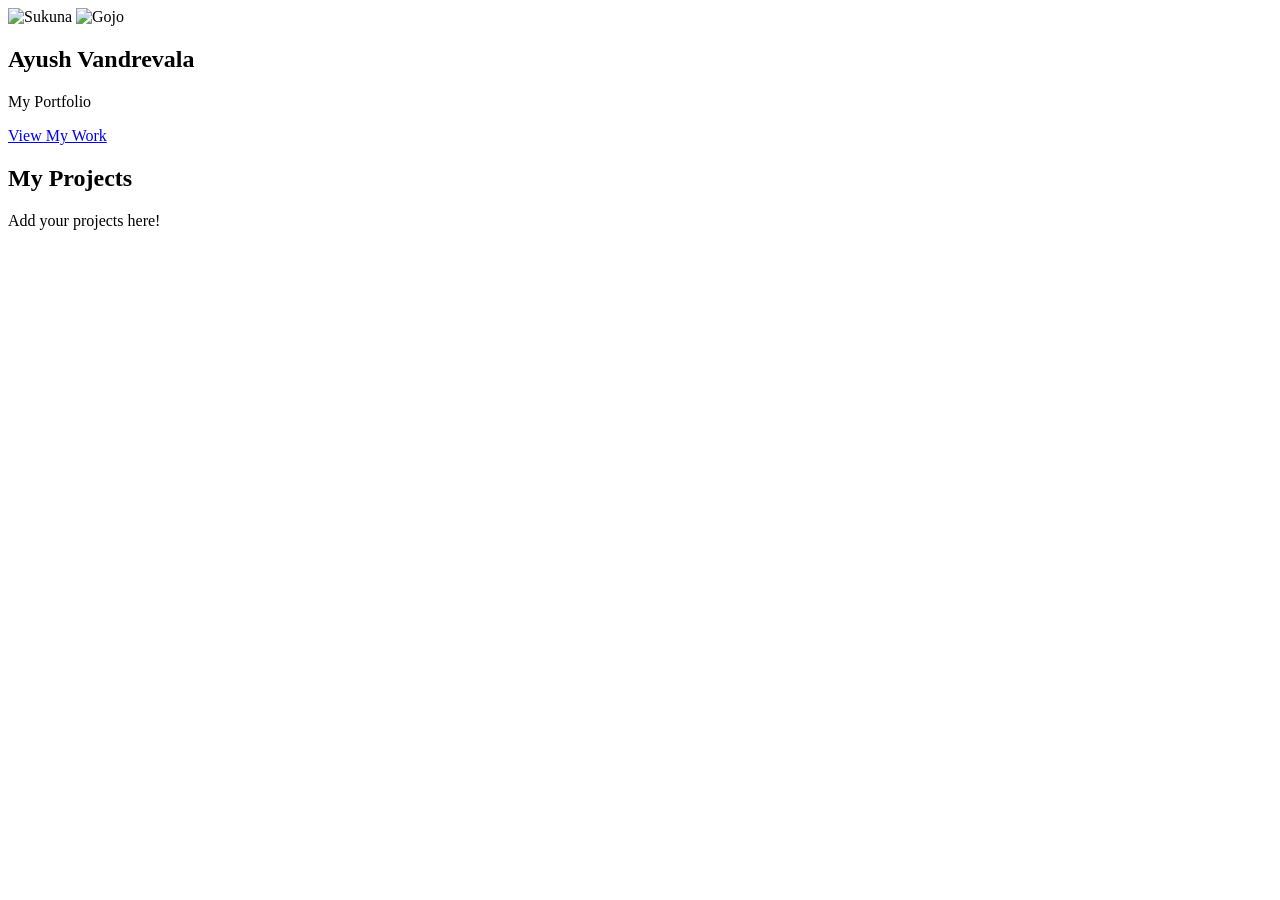
==== index.html @ 6119106b "Create index.html" ====
<!DOCTYPE html>
<html lang="en">
<head>
  <meta charset="UTF-8">
  <meta name="viewport" content="width=device-width, initial-scale=1.0">
  <title>Ayush Vandrevala Portfolio</title>
  <link rel="stylesheet" href="style.css">
</head>
<body>

  <main class="hero">
    <div class="overlay"></div>

    <img src="images/sukuna.png" alt="Sukuna" class="character sukuna">
    <img src="images/gojo.png" alt="Gojo" class="character gojo">

    <section class="center-content">
      <h1>Ayush Vandrevala</h1>
      <p>My Portfolio</p>
      <a href="#projects" class="btn">View My Work</a>
    </section>
  </main>

  <section id="projects" class="projects">
    <h2>My Projects</h2>
    <p>Add your projects here!</p>
  </section>

</body>
</html>
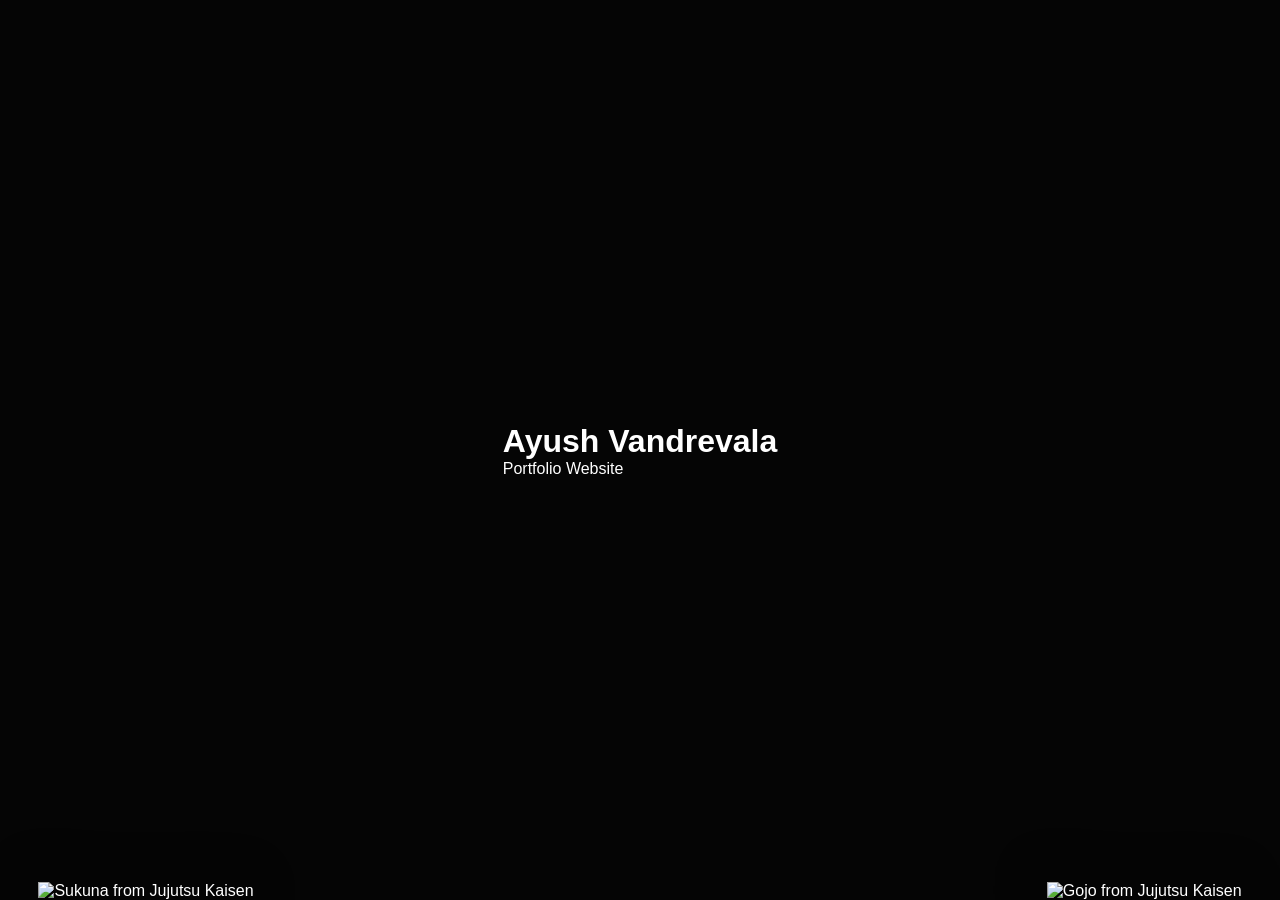
==== commit 8bc99d9a: "Update index.html" ====
--- a/index.html
+++ b/index.html
@@ -8,23 +8,21 @@
 </head>
 <body>
 
-  <main class="hero">
-    <div class="overlay"></div>
+  <div class="hero">
+    <div class="dark-overlay"></div>
 
-    <img src="images/sukuna.png" alt="Sukuna" class="character sukuna">
-    <img src="images/gojo.png" alt="Gojo" class="character gojo">
+    <!-- Sukuna picture on the left -->
+    <img src="images/sukuna.png" alt="Sukuna from Jujutsu Kaisen" class="character sukuna">
 
-    <section class="center-content">
+    <!-- Gojo picture on the right -->
+    <img src="images/gojo.png" alt="Gojo from Jujutsu Kaisen" class="character gojo">
+
+    <!-- Your name in the middle -->
+    <div class="name-box">
       <h1>Ayush Vandrevala</h1>
-      <p>My Portfolio</p>
-      <a href="#projects" class="btn">View My Work</a>
-    </section>
-  </main>
-
-  <section id="projects" class="projects">
-    <h2>My Projects</h2>
-    <p>Add your projects here!</p>
-  </section>
+      <p>Portfolio Website</p>
+    </div>
+  </div>
 
 </body>
 </html>
--- a/style.css
+++ b/style.css
@@ -0,0 +1,126 @@
+* {
+  margin: 0;
+  padding: 0;
+  box-sizing: border-box;
+}
+
+body {
+  font-family: Arial, Helvetica, sans-serif;
+  color: white;
+  background-color: #050505;
+}
+
+/* Main hero section */
+.hero {
+  position: relative;
+  min-height: 100vh;
+  overflow: hidden;
+
+  background-image: url("images/shinjuku-bg.jpg");
+  background-size: cover;
+  background-position: center;
+  background-repeat: no-repeat;
+
+  display: flex;
+  justify-content: center;
+  align-items: center;
+}
+
+/* Dark layer so the text is easier to read */
+.overlay {
+  position: absolute;
+  inset: 0;
+  background: rgba(0, 0, 0, 0.55);
+  z-index: 1;
+}
+
+/* Characters */
+.character {
+  position: absolute;
+  bottom: 0;
+  max-height: 85vh;
+  z-index: 2;
+  filter: drop-shadow(0 0 25px rgba(0, 0, 0, 0.9));
+}
+
+.sukuna {
+  left: 3%;
+}
+
+.gojo {
+  right: 3%;
+}
+
+/* Center name area */
+.center-content {
+  position: relative;
+  z-index: 3;
+  text-align: center;
+  padding: 30px;
+  border-radius: 20px;
+  background: rgba(0, 0, 0, 0.35);
+  backdrop-filter: blur(6px);
+  box-shadow: 0 0 30px rgba(255, 255, 255, 0.15);
+}
+
+.center-content h1 {
+  font-size: clamp(2.5rem, 7vw, 6rem);
+  letter-spacing: 3px;
+  text-transform: uppercase;
+  text-shadow: 0 0 15px #ffffff, 0 0 30px #5b9dff;
+}
+
+.center-content p {
+  margin-top: 10px;
+  font-size: 1.4rem;
+  color: #ddd;
+}
+
+.btn {
+  display: inline-block;
+  margin-top: 25px;
+  padding: 12px 25px;
+  color: white;
+  text-decoration: none;
+  border: 2px solid white;
+  border-radius: 30px;
+  transition: 0.3s;
+}
+
+.btn:hover {
+  background: white;
+  color: black;
+}
+
+/* Projects section */
+.projects {
+  min-height: 50vh;
+  padding: 60px 20px;
+  text-align: center;
+  background: #0b0b0b;
+}
+
+.projects h2 {
+  font-size: 2.5rem;
+  margin-bottom: 20px;
+}
+
+/* Makes it work better on phones */
+@media (max-width: 800px) {
+  .character {
+    opacity: 0.45;
+    max-height: 70vh;
+  }
+
+  .sukuna {
+    left: -25%;
+  }
+
+  .gojo {
+    right: -25%;
+  }
+
+  .center-content {
+    width: 85%;
+  }
+}
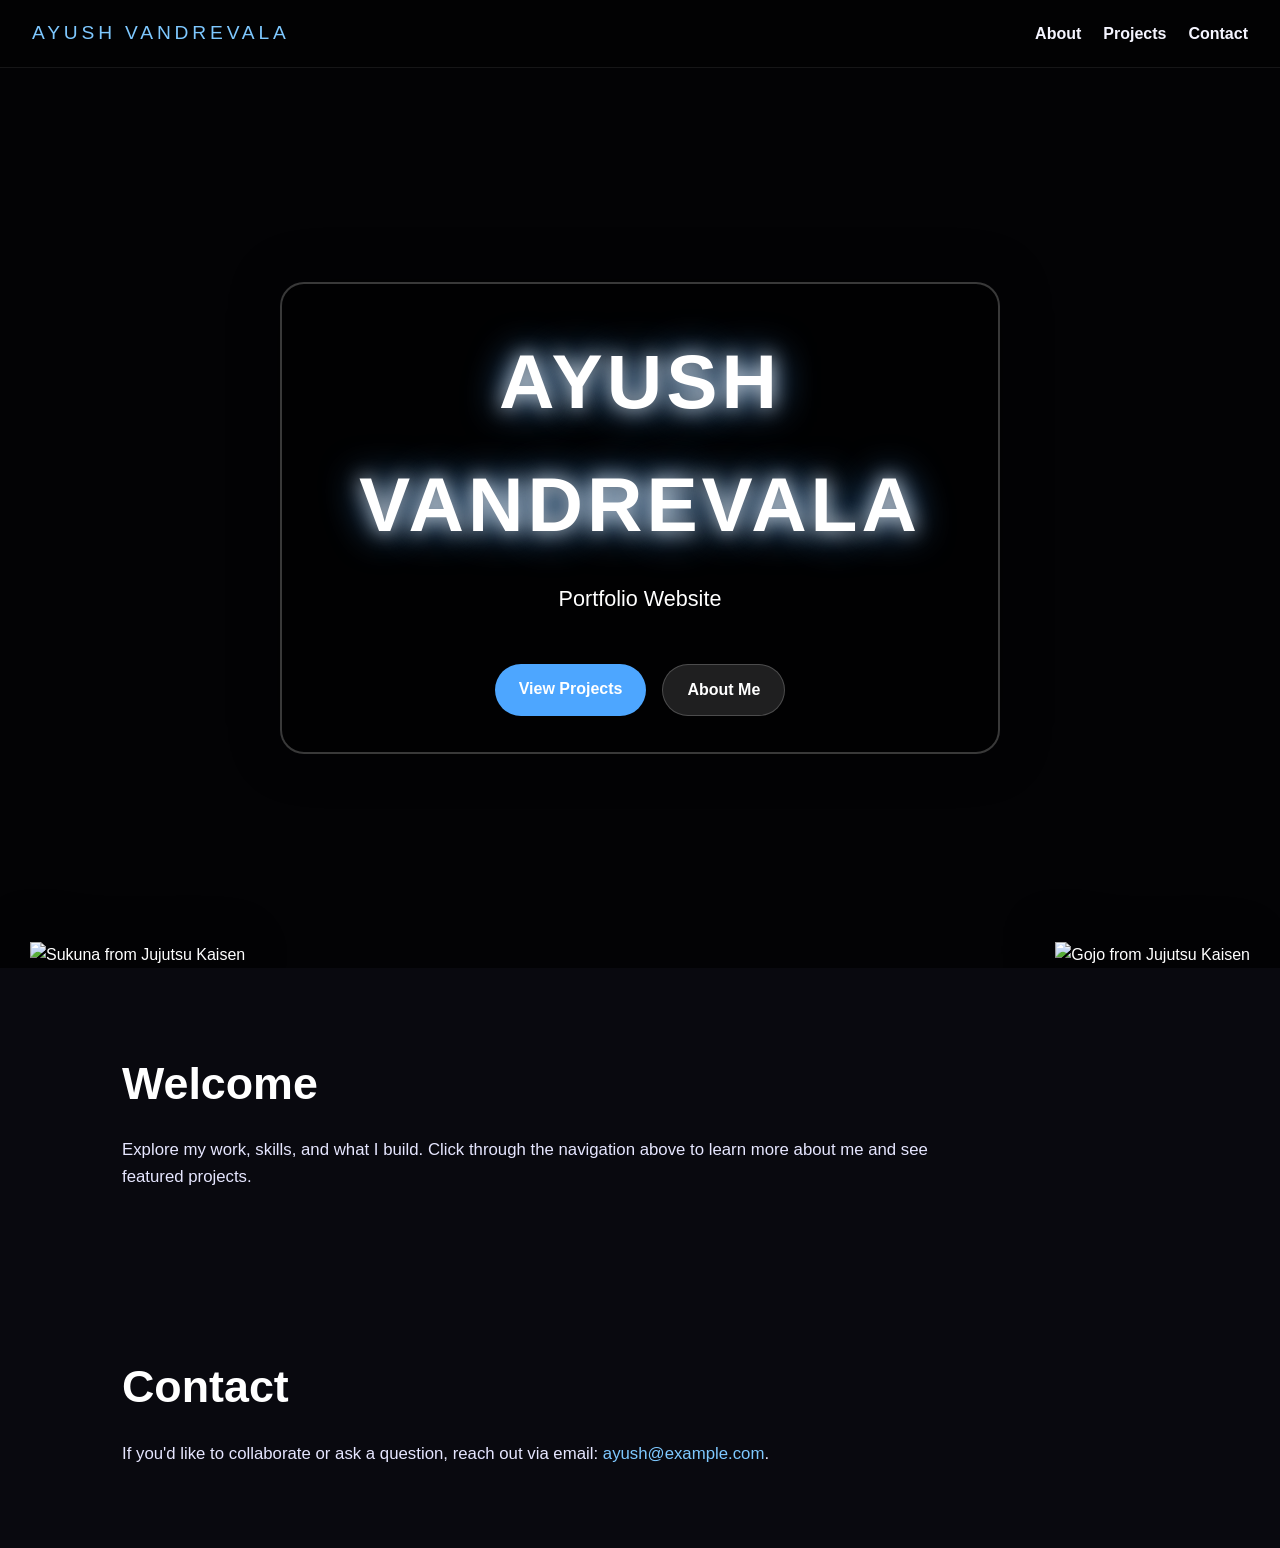
==== commit 4a4df618: "hh" ====
--- a/index.html
+++ b/index.html
@@ -7,22 +7,41 @@
   <link rel="stylesheet" href="style.css">
 </head>
 <body>
+  <header class="site-header">
+    <a class="logo" href="index.html">Ayush Vandrevala</a>
+    <nav class="site-nav">
+      <a href="about.html">About</a>
+      <a href="projects.html">Projects</a>
+      <a href="#contact">Contact</a>
+    </nav>
+  </header>
 
-  <div class="hero">
-    <div class="dark-overlay"></div>
+  <main>
+    <section class="hero">
+      <div class="dark-overlay"></div>
 
-    <!-- Sukuna picture on the left -->
-    <img src="images/sukuna.png" alt="Sukuna from Jujutsu Kaisen" class="character sukuna">
+      <img src="sukuna.png" alt="Sukuna from Jujutsu Kaisen" class="character sukuna">
+      <img src="gojo.png" alt="Gojo from Jujutsu Kaisen" class="character gojo">
 
-    <!-- Gojo picture on the right -->
-    <img src="images/gojo.png" alt="Gojo from Jujutsu Kaisen" class="character gojo">
+      <div class="name-box">
+        <h1>Ayush Vandrevala</h1>
+        <p>Portfolio Website</p>
+        <div class="button-group">
+          <a href="projects.html" class="button">View Projects</a>
+          <a href="about.html" class="button button-secondary">About Me</a>
+        </div>
+      </div>
+    </section>
 
-    <!-- Your name in the middle -->
-    <div class="name-box">
-      <h1>Ayush Vandrevala</h1>
-      <p>Portfolio Website</p>
-    </div>
-  </div>
+    <section class="section intro">
+      <h2>Welcome</h2>
+      <p>Explore my work, skills, and what I build. Click through the navigation above to learn more about me and see featured projects.</p>
+    </section>
 
+    <section id="contact" class="section contact-section">
+      <h2>Contact</h2>
+      <p>If you'd like to collaborate or ask a question, reach out via email: <a href="mailto:ayush@example.com">ayush@example.com</a>.</p>
+    </section>
+  </main>
 </body>
 </html>
--- a/style.css
+++ b/style.css
@@ -7,120 +7,229 @@
 body {
   font-family: Arial, Helvetica, sans-serif;
   color: white;
-  background-color: #050505;
-}
-
-/* Main hero section */
+  background: #09090f;
+  line-height: 1.6;
+}
+
+a {
+  color: #7ec8ff;
+  text-decoration: none;
+}
+
+a:hover {
+  text-decoration: underline;
+}
+
+.site-header {
+  position: sticky;
+  top: 0;
+  z-index: 10;
+  display: flex;
+  justify-content: space-between;
+  align-items: center;
+  padding: 18px 32px;
+  background: rgba(0, 0, 0, 0.75);
+  border-bottom: 1px solid rgba(255, 255, 255, 0.08);
+}
+
+.logo {
+  font-size: 1.2rem;
+  letter-spacing: 0.2em;
+  text-transform: uppercase;
+}
+
+.site-nav {
+  display: flex;
+  gap: 22px;
+}
+
+.site-nav a {
+  color: #f5f5ff;
+  font-weight: 600;
+}
+
 .hero {
+  min-height: 100vh;
+  width: 100%;
   position: relative;
-  min-height: 100vh;
   overflow: hidden;
-
-  background-image: url("images/shinjuku-bg.jpg");
+  padding: 40px 20px;
+  display: flex;
+  justify-content: center;
+  align-items: center;
+  background-image: url("shinjuku-bg.jpg");
   background-size: cover;
   background-position: center;
   background-repeat: no-repeat;
-
-  display: flex;
-  justify-content: center;
-  align-items: center;
-}
-
-/* Dark layer so the text is easier to read */
-.overlay {
+}
+
+.dark-overlay {
   position: absolute;
   inset: 0;
-  background: rgba(0, 0, 0, 0.55);
+  background: rgba(0, 0, 0, 0.65);
   z-index: 1;
 }
 
-/* Characters */
 .character {
   position: absolute;
   bottom: 0;
-  max-height: 85vh;
+  max-height: 90vh;
   z-index: 2;
-  filter: drop-shadow(0 0 25px rgba(0, 0, 0, 0.9));
+  filter: drop-shadow(0 0 25px black);
 }
 
 .sukuna {
-  left: 3%;
+  left: 30px;
 }
 
 .gojo {
-  right: 3%;
-}
-
-/* Center name area */
-.center-content {
+  right: 30px;
+}
+
+.name-box {
   position: relative;
   z-index: 3;
   text-align: center;
-  padding: 30px;
+  padding: 36px 40px;
+  background: rgba(0, 0, 0, 0.55);
+  border: 2px solid rgba(255, 255, 255, 0.22);
+  border-radius: 24px;
+  box-shadow: 0 0 50px rgba(0, 0, 0, 0.45);
+  max-width: 720px;
+}
+
+.name-box h1 {
+  font-size: clamp(3rem, 6vw, 5rem);
+  letter-spacing: 4px;
+  text-transform: uppercase;
+  text-shadow: 0 0 20px rgba(255, 255, 255, 0.85), 0 0 40px #4da6ff;
+}
+
+.name-box p {
+  margin-top: 16px;
+  font-size: 1.35rem;
+}
+
+.button {
+  display: inline-block;
+  margin-top: 24px;
+  padding: 12px 24px;
+  border-radius: 999px;
+  background: #4da6ff;
+  color: #ffffff;
+  font-weight: 700;
+  transition: transform 0.2s ease, background 0.2s ease;
+}
+
+.button-group {
+  display: flex;
+  flex-wrap: wrap;
+  justify-content: center;
+  gap: 16px;
+  margin-top: 24px;
+}
+
+.button-secondary {
+  background: rgba(255, 255, 255, 0.12);
+  color: #ffffff;
+  border: 1px solid rgba(255, 255, 255, 0.2);
+}
+
+.button-secondary:hover {
+  background: rgba(255, 255, 255, 0.18);
+}
+
+.button:hover {
+  transform: translateY(-2px);
+  background: #76bfff;
+}
+
+.section {
+  padding: 80px 32px;
+  max-width: 1100px;
+  margin: 0 auto;
+}
+
+.section h2 {
+  font-size: 2.8rem;
+  margin-bottom: 18px;
+}
+
+.section p {
+  max-width: 820px;
+  font-size: 1.05rem;
+  color: #e6e6ff;
+}
+
+.project-grid {
+  display: grid;
+  grid-template-columns: repeat(auto-fit, minmax(240px, 1fr));
+  gap: 24px;
+  margin-top: 24px;
+}
+
+.project-card {
+  background: rgba(255, 255, 255, 0.06);
+  border: 1px solid rgba(255, 255, 255, 0.12);
   border-radius: 20px;
-  background: rgba(0, 0, 0, 0.35);
-  backdrop-filter: blur(6px);
-  box-shadow: 0 0 30px rgba(255, 255, 255, 0.15);
-}
-
-.center-content h1 {
-  font-size: clamp(2.5rem, 7vw, 6rem);
-  letter-spacing: 3px;
-  text-transform: uppercase;
-  text-shadow: 0 0 15px #ffffff, 0 0 30px #5b9dff;
-}
-
-.center-content p {
-  margin-top: 10px;
+  padding: 24px;
+  min-height: 220px;
+  display: flex;
+  flex-direction: column;
+  justify-content: space-between;
+}
+
+.project-card h3 {
+  margin-bottom: 12px;
   font-size: 1.4rem;
-  color: #ddd;
-}
-
-.btn {
-  display: inline-block;
-  margin-top: 25px;
-  padding: 12px 25px;
-  color: white;
-  text-decoration: none;
-  border: 2px solid white;
-  border-radius: 30px;
-  transition: 0.3s;
-}
-
-.btn:hover {
-  background: white;
-  color: black;
-}
-
-/* Projects section */
-.projects {
-  min-height: 50vh;
-  padding: 60px 20px;
-  text-align: center;
-  background: #0b0b0b;
-}
-
-.projects h2 {
-  font-size: 2.5rem;
-  margin-bottom: 20px;
-}
-
-/* Makes it work better on phones */
-@media (max-width: 800px) {
+}
+
+.project-card p {
+  margin-bottom: 18px;
+  color: #dcdcff;
+}
+
+.project-card a {
+  align-self: flex-start;
+  font-weight: 700;
+}
+
+.contact-section a {
+  color: #7ec8ff;
+}
+
+@media (max-width: 860px) {
+  .site-header {
+    flex-direction: column;
+    gap: 16px;
+  }
+
+  .hero {
+    padding-top: 100px;
+  }
+
   .character {
-    opacity: 0.45;
-    max-height: 70vh;
+    max-height: 60vh;
+    opacity: 0.65;
   }
 
   .sukuna {
-    left: -25%;
+    left: -60px;
   }
 
   .gojo {
-    right: -25%;
-  }
-
-  .center-content {
-    width: 85%;
-  }
-}
+    right: -60px;
+  }
+}
+
+@media (max-width: 520px) {
+  .site-nav {
+    flex-direction: column;
+    align-items: center;
+    gap: 12px;
+  }
+
+  .section {
+    padding: 56px 20px;
+  }
+}
